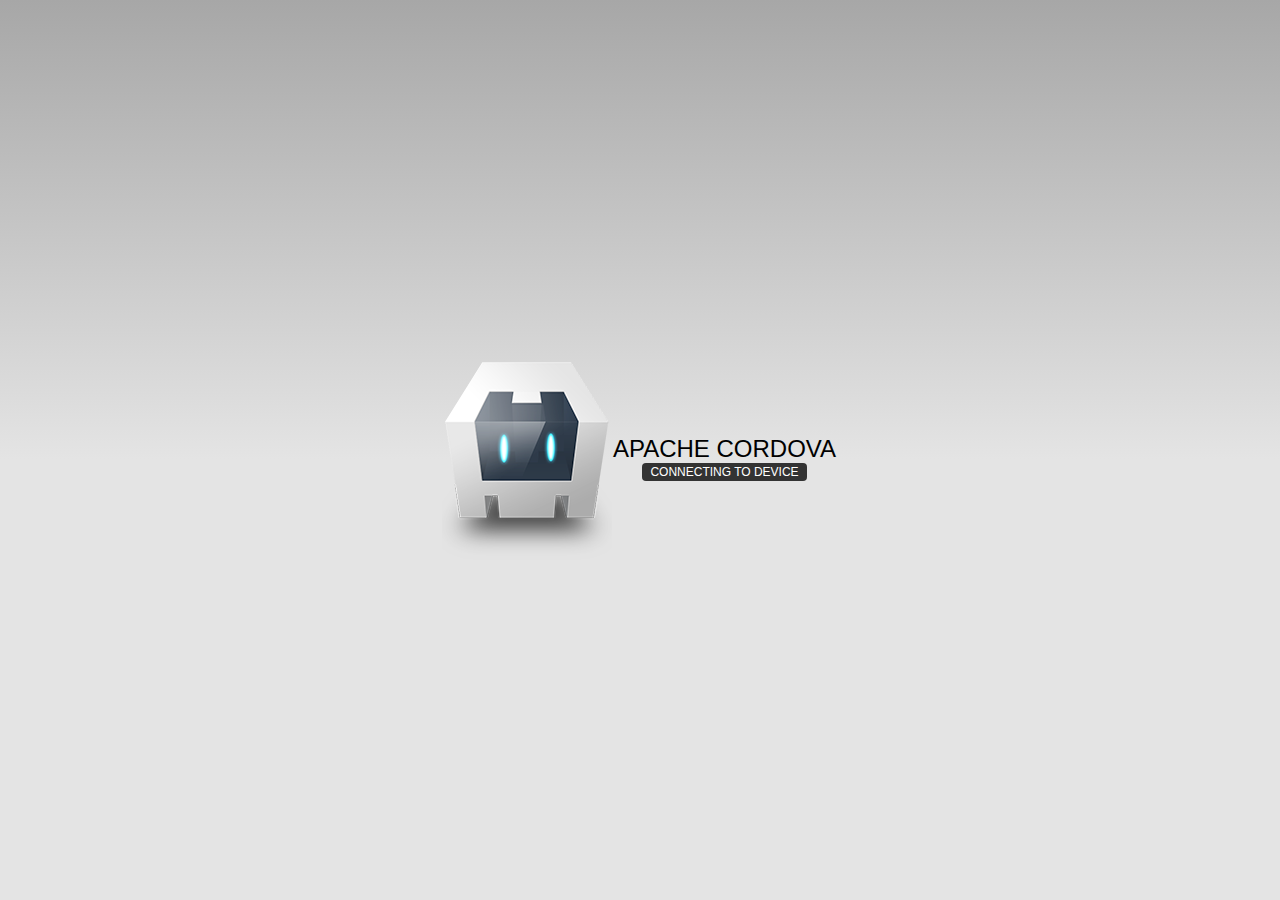
==== www/index.html @ 2fab26d2 "first commit" ====
<!DOCTYPE html>
<!--
    Licensed to the Apache Software Foundation (ASF) under one
    or more contributor license agreements.  See the NOTICE file
    distributed with this work for additional information
    regarding copyright ownership.  The ASF licenses this file
    to you under the Apache License, Version 2.0 (the
    "License"); you may not use this file except in compliance
    with the License.  You may obtain a copy of the License at

    http://www.apache.org/licenses/LICENSE-2.0

    Unless required by applicable law or agreed to in writing,
    software distributed under the License is distributed on an
    "AS IS" BASIS, WITHOUT WARRANTIES OR CONDITIONS OF ANY
     KIND, either express or implied.  See the License for the
    specific language governing permissions and limitations
    under the License.
-->
<html>
    <head>
        <meta charset="utf-8" />
        <meta name="format-detection" content="telephone=no" />
        <!-- WARNING: for iOS 7, remove the width=device-width and height=device-height attributes. See https://issues.apache.org/jira/browse/CB-4323 -->
        <meta name="viewport" content="user-scalable=no, initial-scale=1, maximum-scale=1, minimum-scale=1, width=device-width, height=device-height, target-densitydpi=device-dpi" />
        <link rel="stylesheet" type="text/css" href="css/index.css" />
        <title>Hello World</title>
    </head>
    <body>
        <div class="app">
            <h1>Apache Cordova</h1>
            <div id="deviceready" class="blink">
                <p class="event listening">Connecting to Device</p>
                <p class="event received">Device is Ready</p>
            </div>
        </div>
        <script type="text/javascript" src="cordova.js"></script>
        <script type="text/javascript" src="js/index.js"></script>
        <script type="text/javascript">
            app.initialize();
        </script>
    </body>
</html>
---- www/css/index.css ----
/*
 * Licensed to the Apache Software Foundation (ASF) under one
 * or more contributor license agreements.  See the NOTICE file
 * distributed with this work for additional information
 * regarding copyright ownership.  The ASF licenses this file
 * to you under the Apache License, Version 2.0 (the
 * "License"); you may not use this file except in compliance
 * with the License.  You may obtain a copy of the License at
 *
 * http://www.apache.org/licenses/LICENSE-2.0
 *
 * Unless required by applicable law or agreed to in writing,
 * software distributed under the License is distributed on an
 * "AS IS" BASIS, WITHOUT WARRANTIES OR CONDITIONS OF ANY
 * KIND, either express or implied.  See the License for the
 * specific language governing permissions and limitations
 * under the License.
 */
* {
    -webkit-tap-highlight-color: rgba(0,0,0,0); /* make transparent link selection, adjust last value opacity 0 to 1.0 */
}

body {
    -webkit-touch-callout: none;                /* prevent callout to copy image, etc when tap to hold */
    -webkit-text-size-adjust: none;             /* prevent webkit from resizing text to fit */
    -webkit-user-select: none;                  /* prevent copy paste, to allow, change 'none' to 'text' */
    background-color:#E4E4E4;
    background-image:linear-gradient(top, #A7A7A7 0%, #E4E4E4 51%);
    background-image:-webkit-linear-gradient(top, #A7A7A7 0%, #E4E4E4 51%);
    background-image:-ms-linear-gradient(top, #A7A7A7 0%, #E4E4E4 51%);
    background-image:-webkit-gradient(
        linear,
        left top,
        left bottom,
        color-stop(0, #A7A7A7),
        color-stop(0.51, #E4E4E4)
    );
    background-attachment:fixed;
    font-family:'HelveticaNeue-Light', 'HelveticaNeue', Helvetica, Arial, sans-serif;
    font-size:12px;
    height:100%;
    margin:0px;
    padding:0px;
    text-transform:uppercase;
    width:100%;
}

/* Portrait layout (default) */
.app {
    background:url(../img/logo.png) no-repeat center top; /* 170px x 200px */
    position:absolute;             /* position in the center of the screen */
    left:50%;
    top:50%;
    height:50px;                   /* text area height */
    width:225px;                   /* text area width */
    text-align:center;
    padding:180px 0px 0px 0px;     /* image height is 200px (bottom 20px are overlapped with text) */
    margin:-115px 0px 0px -112px;  /* offset vertical: half of image height and text area height */
                                   /* offset horizontal: half of text area width */
}

/* Landscape layout (with min-width) */
@media screen and (min-aspect-ratio: 1/1) and (min-width:400px) {
    .app {
        background-position:left center;
        padding:75px 0px 75px 170px;  /* padding-top + padding-bottom + text area = image height */
        margin:-90px 0px 0px -198px;  /* offset vertical: half of image height */
                                      /* offset horizontal: half of image width and text area width */
    }
}

h1 {
    font-size:24px;
    font-weight:normal;
    margin:0px;
    overflow:visible;
    padding:0px;
    text-align:center;
}

.event {
    border-radius:4px;
    -webkit-border-radius:4px;
    color:#FFFFFF;
    font-size:12px;
    margin:0px 30px;
    padding:2px 0px;
}

.event.listening {
    background-color:#333333;
    display:block;
}

.event.received {
    background-color:#4B946A;
    display:none;
}

@keyframes fade {
    from { opacity: 1.0; }
    50% { opacity: 0.4; }
    to { opacity: 1.0; }
}
 
@-webkit-keyframes fade {
    from { opacity: 1.0; }
    50% { opacity: 0.4; }
    to { opacity: 1.0; }
}
 
.blink {
    animation:fade 3000ms infinite;
    -webkit-animation:fade 3000ms infinite;
}
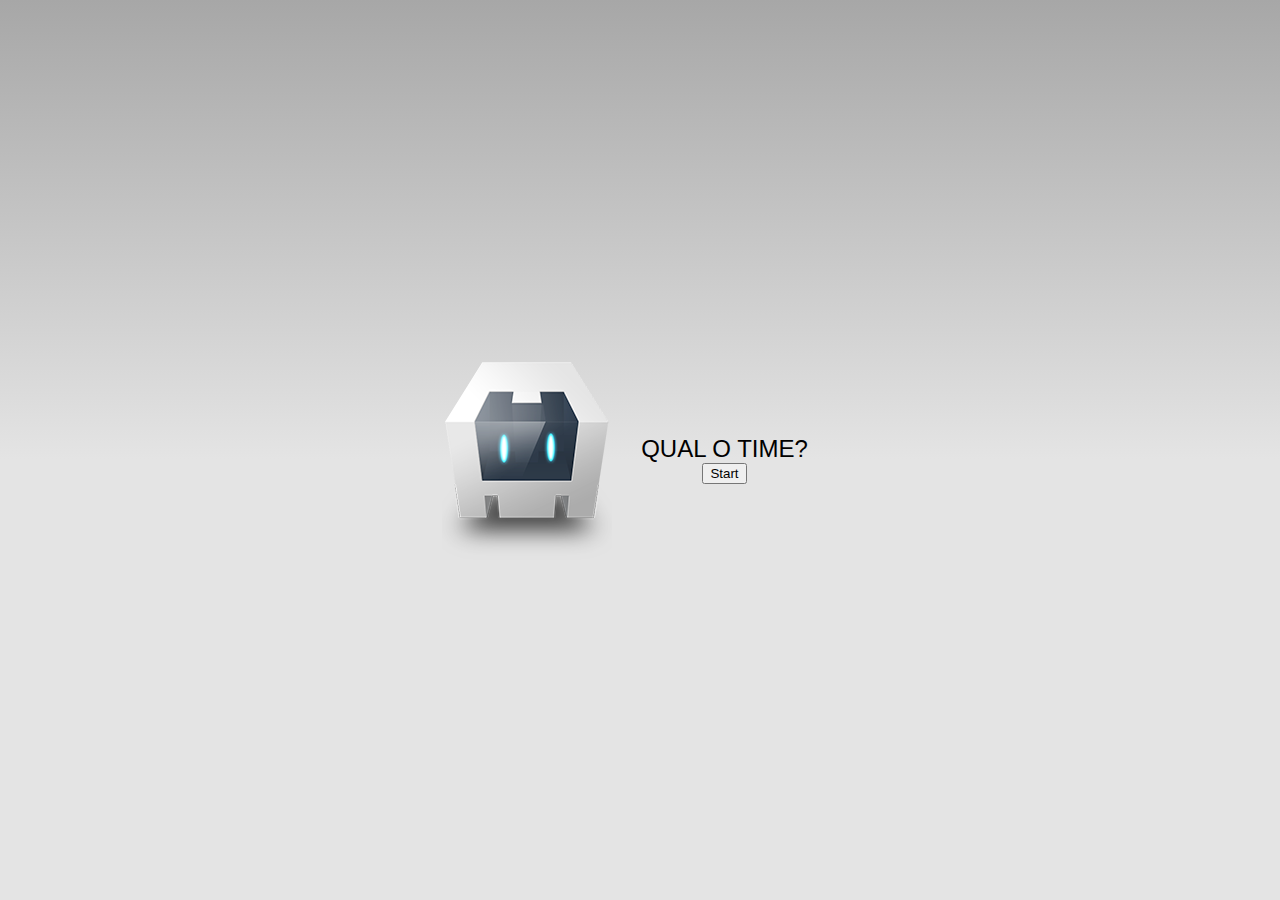
==== commit 066c88ec: "added a zepto and call api rest with ajax (sucks)" ====
--- a/www/index.html
+++ b/www/index.html
@@ -1,22 +1,4 @@
 <!DOCTYPE html>
-<!--
-    Licensed to the Apache Software Foundation (ASF) under one
-    or more contributor license agreements.  See the NOTICE file
-    distributed with this work for additional information
-    regarding copyright ownership.  The ASF licenses this file
-    to you under the Apache License, Version 2.0 (the
-    "License"); you may not use this file except in compliance
-    with the License.  You may obtain a copy of the License at
-
-    http://www.apache.org/licenses/LICENSE-2.0
-
-    Unless required by applicable law or agreed to in writing,
-    software distributed under the License is distributed on an
-    "AS IS" BASIS, WITHOUT WARRANTIES OR CONDITIONS OF ANY
-     KIND, either express or implied.  See the License for the
-    specific language governing permissions and limitations
-    under the License.
--->
 <html>
     <head>
         <meta charset="utf-8" />
@@ -24,16 +6,16 @@
         <!-- WARNING: for iOS 7, remove the width=device-width and height=device-height attributes. See https://issues.apache.org/jira/browse/CB-4323 -->
         <meta name="viewport" content="user-scalable=no, initial-scale=1, maximum-scale=1, minimum-scale=1, width=device-width, height=device-height, target-densitydpi=device-dpi" />
         <link rel="stylesheet" type="text/css" href="css/index.css" />
-        <title>Hello World</title>
+        <title>Qual o Time?</title>
     </head>
     <body>
         <div class="app">
-            <h1>Apache Cordova</h1>
+            <h1>Qual o Time?</h1>
             <div id="deviceready" class="blink">
-                <p class="event listening">Connecting to Device</p>
-                <p class="event received">Device is Ready</p>
+                <button>Start</button>
             </div>
         </div>
+        <script type="text/javascript" src="js/zepto.js"></script>
         <script type="text/javascript" src="cordova.js"></script>
         <script type="text/javascript" src="js/index.js"></script>
         <script type="text/javascript">
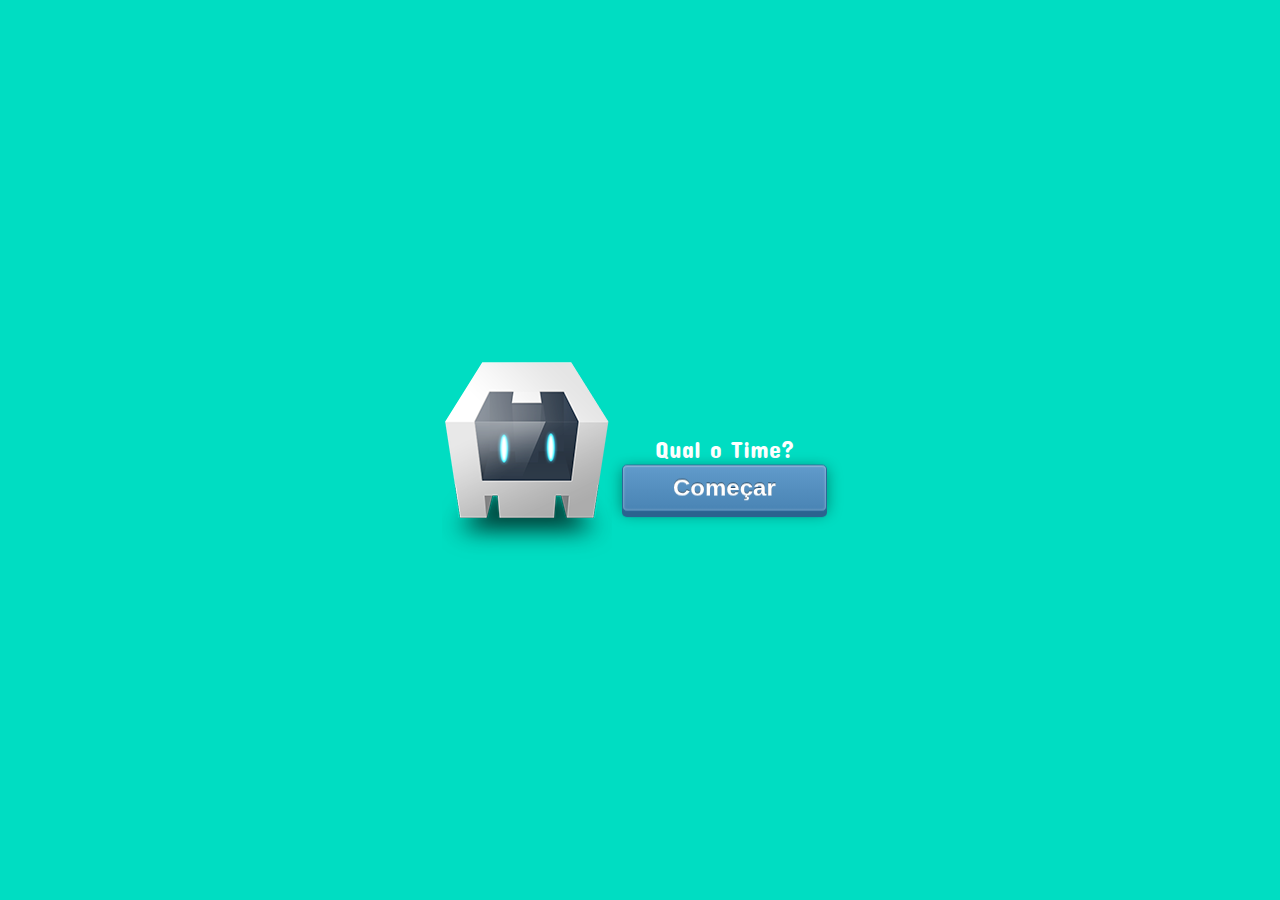
==== commit bad404f6: "added a button style and a logo" ====
--- a/www/index.html
+++ b/www/index.html
@@ -6,13 +6,14 @@
         <!-- WARNING: for iOS 7, remove the width=device-width and height=device-height attributes. See https://issues.apache.org/jira/browse/CB-4323 -->
         <meta name="viewport" content="user-scalable=no, initial-scale=1, maximum-scale=1, minimum-scale=1, width=device-width, height=device-height, target-densitydpi=device-dpi" />
         <link rel="stylesheet" type="text/css" href="css/index.css" />
+        <link href='http://fonts.googleapis.com/css?family=Concert+One' rel='stylesheet' type='text/css'>
         <title>Qual o Time?</title>
     </head>
     <body>
         <div class="app">
             <h1>Qual o Time?</h1>
-            <div id="deviceready" class="blink">
-                <button>Start</button>
+            <div id="deviceready">
+               <a href="#" class="button">Começar</a>
             </div>
         </div>
         <script type="text/javascript" src="js/zepto.js"></script>
--- a/www/css/index.css
+++ b/www/css/index.css
@@ -24,24 +24,13 @@
     -webkit-touch-callout: none;                /* prevent callout to copy image, etc when tap to hold */
     -webkit-text-size-adjust: none;             /* prevent webkit from resizing text to fit */
     -webkit-user-select: none;                  /* prevent copy paste, to allow, change 'none' to 'text' */
-    background-color:#E4E4E4;
-    background-image:linear-gradient(top, #A7A7A7 0%, #E4E4E4 51%);
-    background-image:-webkit-linear-gradient(top, #A7A7A7 0%, #E4E4E4 51%);
-    background-image:-ms-linear-gradient(top, #A7A7A7 0%, #E4E4E4 51%);
-    background-image:-webkit-gradient(
-        linear,
-        left top,
-        left bottom,
-        color-stop(0, #A7A7A7),
-        color-stop(0.51, #E4E4E4)
-    );
+    background-color:#00ddc2;
     background-attachment:fixed;
     font-family:'HelveticaNeue-Light', 'HelveticaNeue', Helvetica, Arial, sans-serif;
     font-size:12px;
     height:100%;
     margin:0px;
     padding:0px;
-    text-transform:uppercase;
     width:100%;
 }
 
@@ -70,12 +59,87 @@
 }
 
 h1 {
+    font-family:'Concert One', cursive;;
+    color:white;
     font-size:24px;
     font-weight:normal;
     margin:0px;
     overflow:visible;
     padding:0px;
     text-align:center;
+}
+
+.button {
+	display: inline-block;
+	text-decoration: none;
+	color: #fff;
+	font-weight: bold;
+	background-color: #538fbe;
+	padding: 10px 50px;
+	font-size: 24px;
+	border: 1px solid #2d6898;
+	background-image: linear-gradient(bottom, rgb(73,132,180) 0%, rgb(97,155,203) 100%);
+	background-image: -o-linear-gradient(bottom, rgb(73,132,180) 0%, rgb(97,155,203) 100%);
+	background-image: -moz-linear-gradient(bottom, rgb(73,132,180) 0%, rgb(97,155,203) 100%);
+	background-image: -webkit-linear-gradient(bottom, rgb(73,132,180) 0%, rgb(97,155,203) 100%);
+	background-image: -ms-linear-gradient(bottom, rgb(73,132,180) 0%, rgb(97,155,203) 100%);
+	
+	background-image: -webkit-gradient(
+		linear,
+		left bottom,
+		left top,
+		color-stop(0, rgb(73,132,180)),
+		color-stop(1, rgb(97,155,203))
+	);
+	-webkit-border-radius: 5px;
+	-moz-border-radius: 5px;
+	border-radius: 5px;
+	text-shadow: 0px -1px 0px rgba(0,0,0,.5);
+	-webkit-box-shadow: 0px 6px 0px #2b638f, 0px 3px 15px rgba(0,0,0,.4), inset 0px 1px 0px rgba(255,255,255,.3), inset 0px 0px 3px rgba(255,255,255,.5);
+	-moz-box-shadow: 0px 6px 0px #2b638f, 0px 3px 15px rgba(0,0,0,.4), inset 0px 1px 0px rgba(255,255,255,.3), inset 0px 0px 3px rgba(255,255,255,.5);
+	box-shadow: 0px 6px 0px #2b638f, 0px 3px 15px rgba(0,0,0,.4), inset 0px 1px 0px rgba(255,255,255,.3), inset 0px 0px 3px rgba(255,255,255,.5);
+	-webkit-transition: all .1s ease-in-out;
+	-moz-transition: all .2s ease-in-out;
+	transition: all .2s ease-in-out;
+	-webkit-transform: rotateX(20deg);
+}
+
+.button:hover {
+	background-image: linear-gradient(bottom, rgb(79,142,191) 0%, rgb(102,166,214) 100%);
+	background-image: -o-linear-gradient(bottom, rgb(79,142,191) 0%, rgb(102,166,214) 100%);
+	background-image: -moz-linear-gradient(bottom, rgb(79,142,191) 0%, rgb(102,166,214) 100%);
+	background-image: -webkit-linear-gradient(bottom, rgb(79,142,191) 0%, rgb(102,166,214) 100%);
+	background-image: -ms-linear-gradient(bottom, rgb(79,142,191) 0%, rgb(102,166,214) 100%);
+	
+	background-image: -webkit-gradient(
+		linear,
+		left bottom,
+		left top,
+		color-stop(0, rgb(79,142,191)),
+		color-stop(1, rgb(102,166,214))
+	);
+}
+
+.button:active {
+-webkit-box-shadow: 0px 2px 0px #2b638f, 0px 1px 6px rgba(0,0,0,.4), inset 0px 1px 0px rgba(255,255,255,.3), inset 0px 0px 3px rgba(255,255,255,.5);
+-moz-box-shadow: 0px 2px 0px #2b638f, 0px 1px 6px rgba(0,0,0,.4), inset 0px 1px 0px rgba(255,255,255,.3), inset 0px 0px 3px rgba(255,255,255,.5);
+box-shadow: 0px 2px 0px #2b638f, 0px 1px 6px rgba(0,0,0,.4), inset 0px 1px 0px rgba(255,255,255,.3), inset 0px 0px 3px rgba(255,255,255,.5);
+	background-image: linear-gradient(bottom, rgb(88,154,204) 0%, rgb(90,150,199) 100%);
+	background-image: -o-linear-gradient(bottom, rgb(88,154,204) 0%, rgb(90,150,199) 100%);
+	background-image: -moz-linear-gradient(bottom, rgb(88,154,204) 0%, rgb(90,150,199) 100%);
+	background-image: -webkit-linear-gradient(bottom, rgb(88,154,204) 0%, rgb(90,150,199) 100%);
+	background-image: -ms-linear-gradient(bottom, rgb(88,154,204) 0%, rgb(90,150,199) 100%);
+	
+	background-image: -webkit-gradient(
+		linear,
+		left bottom,
+		left top,
+		color-stop(0, rgb(88,154,204)),
+		color-stop(1, rgb(90,150,199))
+	);
+    -webkit-transform: translate(0, 4px) rotateX(20deg);  
+    -moz-transform: translate(0, 4px);  
+    transform: translate(0, 4px);  
 }
 
 .event {
